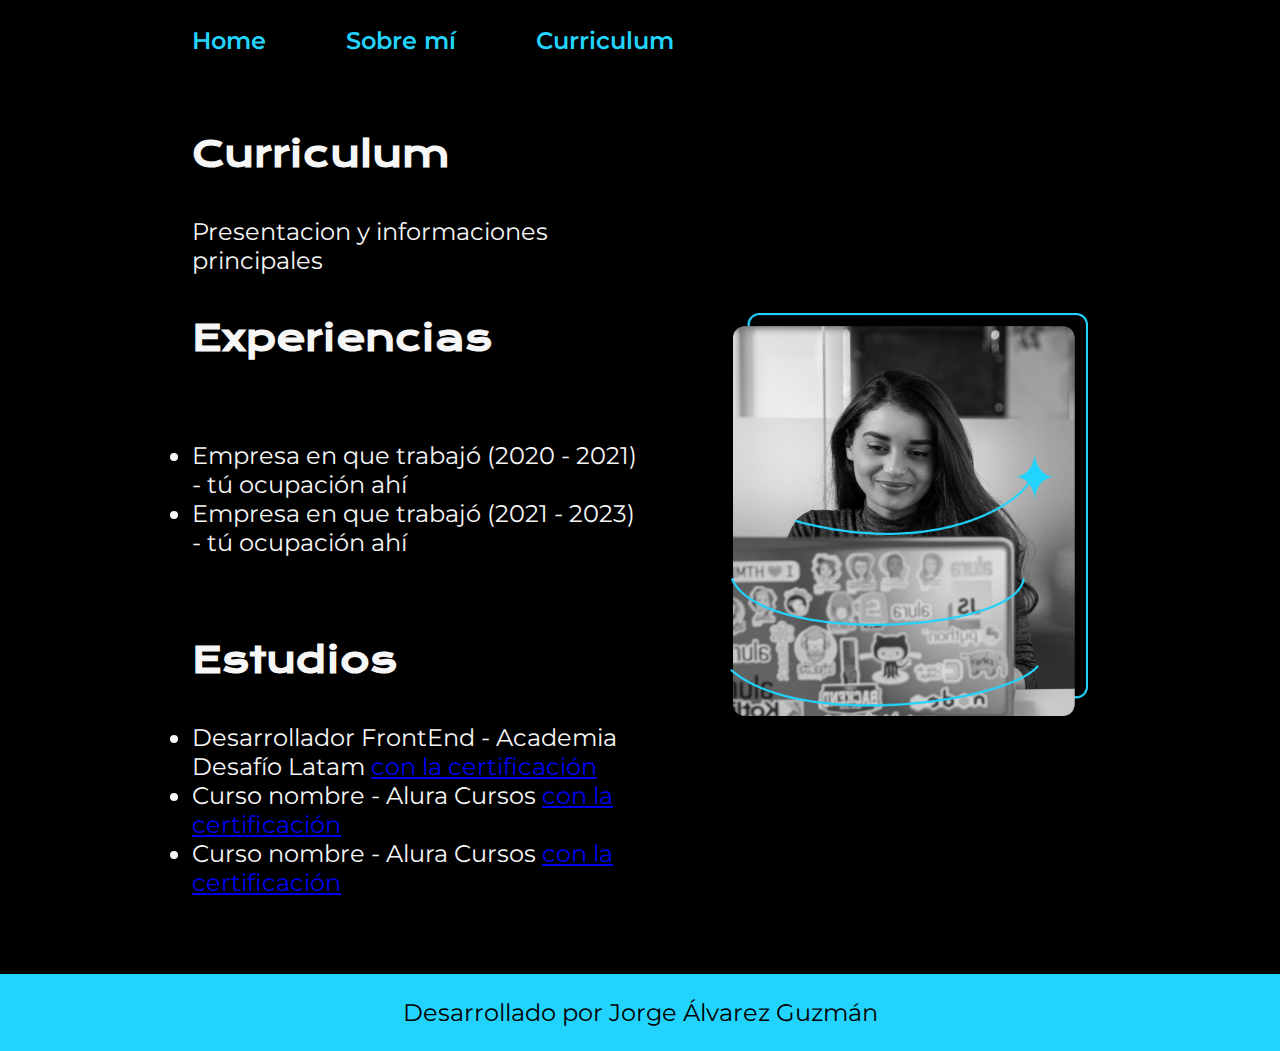
==== curriculum.html @ f0b459f3 "portafolio Ana García casi listo" ====
<!DOCTYPE html>
<html lang="es">
<head>
    <meta charset="UTF-8">
    <meta name="viewport" content="width=device-width, initial-scale=1.0">
    <title>Curriculum</title>
    <link rel="stylesheet" href="./assets/style/style.css">
</head>

<body>

<header class="header">
    <nav class="header__menu">
        <a class="header__menu__link" href="index.html">Home</a>
        <a class="header__menu__link" href="about.html">Sobre mí</a>
        <a class="header__menu__link" href="curriculum.html">Curriculum</a>
    </nav>
</header>


<main class="presentacion">
    <section class="presentacion__contenido">
        <h1 class="presentacion__contenido__titulo">
            Curriculum</h1>
            <p class="presentacion__contenido__texto">
                Presentacion y informaciones principales

            </p>
            <h2 class="presentacion__contenido__titulo">Experiencias</h2>
            <p class="presentacion__contenido__texto">
                <ul class="presentacion__contenido__texto">
                    <li> Empresa en que trabajó (2020 - 2021) - tú ocupación ahí </li>
                    <li> Empresa en que trabajó (2021 - 2023) - tú ocupación ahí </li>
                </ul>
            </p>
            <h2 class="presentacion__contenido__titulo">Estudios</h2>
            <div class="presentacion__contenido__texto">
                <ul class="presentacion__contenido__texto">
                    <li>Desarrollador FrontEnd - Academia Desafío Latam <a href="https://desafiosdev.s3.amazonaws.com/uploads/certification/image/15245/aprobacion-final-proyecto-front-end-g10-6747.png" target="_blank">con la certificación</a> </li>
                    <li>Curso nombre - Alura Cursos <a href="linkdelacertificacion">con la certificación</a></li>
                    <li>Curso nombre - Alura Cursos <a href="linkdelacertificacion">con la certificación</a></li>
                </ul>
            </div>
           
    </section>
        <img  class="presentacion__imagen" src="./assets/img/Imagem.png" alt="Foto de Ana García desarrolando un proyecto">
</main>





<footer class="footer">
    <p>
        Desarrollado por Jorge Álvarez Guzmán
    </p>
</footer>

</body>
---- assets/style/style.css ----
@import url('https://fonts.googleapis.com/css2?family=Krona+One&family=Montserrat:ital,wght@0,100..900;1,100..900&display=swap');

:root {
    --color-primario: #000;
    --color-secundario: #f6f6f6;
    --color-terciario: #22d4fd;
    --color-hover: #272727;


    --fuente-montserrat: 'Montserrat', sans-serif;
    --fuente-krona: 'Krona One', sans-serif;
}


* {
    padding: 0;
    margin: 0;
}

body {
    background-color: var(--color-primario);
    color: var(--color-secundario);
    /*height: 100vh;*/
    box-sizing: border-box;
}

.header {
    padding: 2% 0 0 15%;
}

.header__menu {
    display: flex;
    gap: 80px;
}

.header__menu__link {
    font-family: var(--fuente-montserrat);
    font-size: 1.5rem;
    font-weight: 600;
    color: var(--color-terciario);
    text-decoration: none;
}

.header__menu__link:hover{
    color: #2727ff;
}

.presentacion {
    display: flex;
    align-items: center;
    /*margin: 10% 15%;*/
    padding: 6% 15%;
    justify-content: space-between;
    gap: 82px;
}

.presentacion__contenido {
    /*width: 615px;*/
    width: 50%;
    display: flex;
    flex-direction: column;
    gap: 40px;
}

.presentacion__contenido__titulo {
    font-size: 2.25rem;
    font-family: var(--fuente-krona);
}

.color-cielo {
    color: var(--color-terciario);
}


.presentacion__contenido__texto {
    font-size: 1.5rem;
    font-family: var(--fuente-montserrat);
}

.presentacion__enlaces {
    display: flex;
    justify-content: space-between;
    flex-direction: column;
    align-items: center;
    gap: 32px;
    /*height: 334px;*/
}

.presentacion__enlaces__subtitulo {
    font-family: var(--fuente-krona);
    font-size: 1.5rem;
    font-weight: 400;
}

.presentacion__enlaces__link {
    /*width: 378px;*/
    width: 50%;
    text-align: center;
    padding: 21.5px 0;
    border-radius: 8px;
    font-family: var(--fuente-montserrat);
    font-size: 1.5rem;
    font-weight: 600;
    text-decoration: none;
    color: var(--color-secundario);
    border: 2px solid var(--color-terciario);
    display: flex;
    justify-content: center;
    gap: 10px;
}

.presentacion__enlaces__link:hover {
    background-color: var(--color-hover);
    /*padding: 2%;*/
}

.presentacion__imagen {
    width: 40%;
}

.footer {
    background-color: var(--color-terciario);
    padding: 1.5rem;
    color: var(--color-primario);
    text-align: center;
    font-family: var(--fuente-montserrat);
    font-size: 24px;
    font-weight: 400;
}


/* media queries */

@media (max-width: 1200px ) {
    .header {
        padding: 10%;
    }

    .header__menu {
        justify-content: center;
    }

    .presentacion {
        flex-direction: column-reverse;
        padding: 5%;
    }

    .presentacion__contenido {
        width: auto;
    }
}
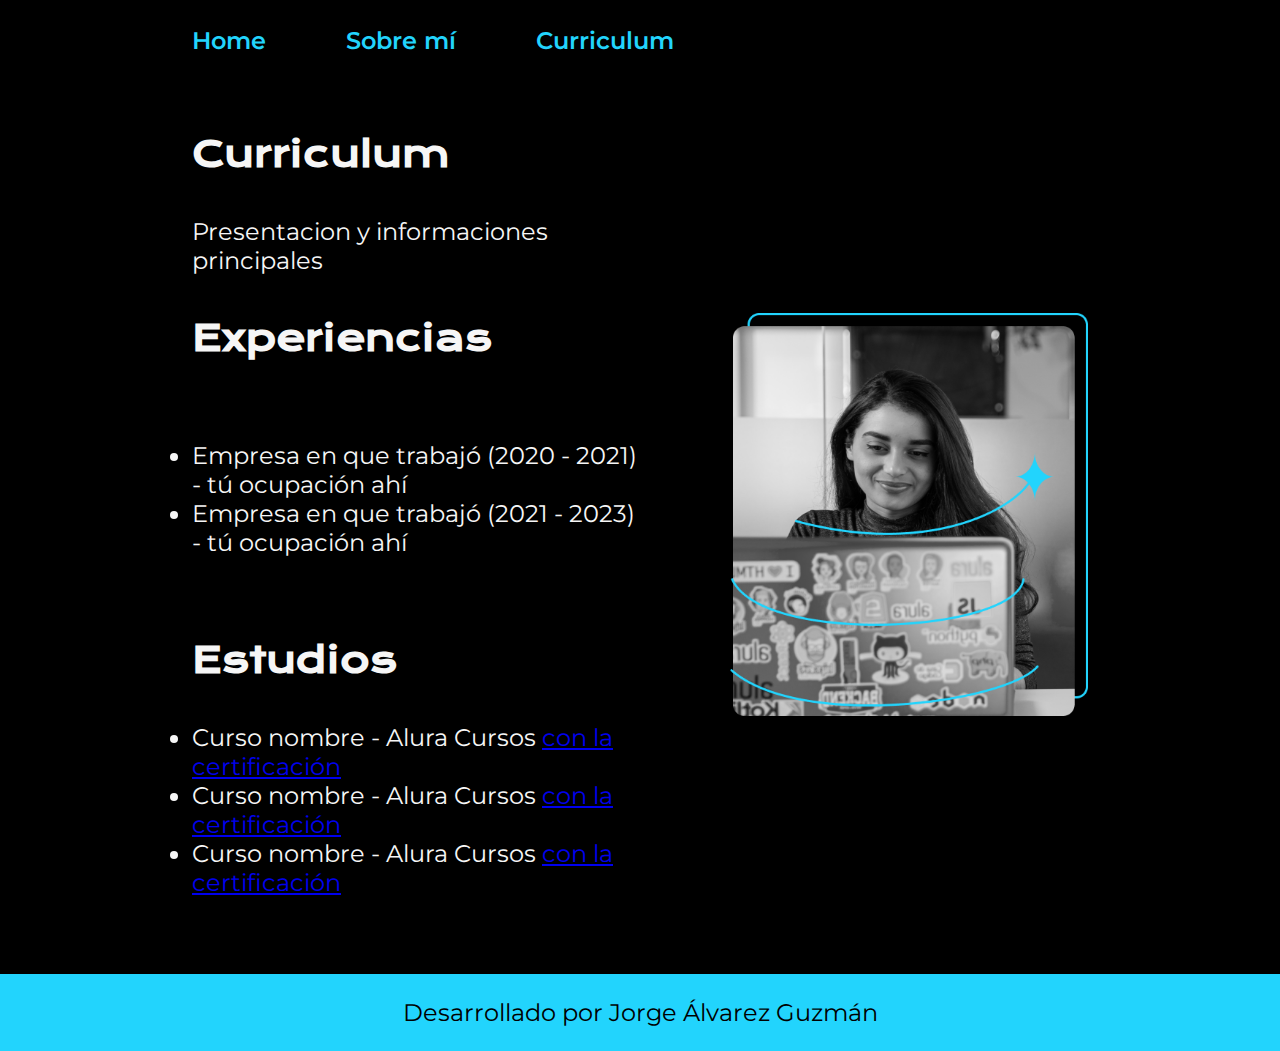
==== commit 0013cfc6: "corrección del curriculum" ====
--- a/curriculum.html
+++ b/curriculum.html
@@ -36,7 +36,8 @@
             <h2 class="presentacion__contenido__titulo">Estudios</h2>
             <div class="presentacion__contenido__texto">
                 <ul class="presentacion__contenido__texto">
-                    <li>Desarrollador FrontEnd - Academia Desafío Latam <a href="https://desafiosdev.s3.amazonaws.com/uploads/certification/image/15245/aprobacion-final-proyecto-front-end-g10-6747.png" target="_blank">con la certificación</a> </li>
+                    <!--<li>Desarrollador FrontEnd - Academia Desafío Latam <a href="https://desafiosdev.s3.amazonaws.com/uploads/certification/image/15245/aprobacion-final-proyecto-front-end-g10-6747.png" target="_blank">con la certificación</a> </li>-->
+                    <li>Curso nombre - Alura Cursos <a href="linkdelacertificacion">con la certificación</a></li>
                     <li>Curso nombre - Alura Cursos <a href="linkdelacertificacion">con la certificación</a></li>
                     <li>Curso nombre - Alura Cursos <a href="linkdelacertificacion">con la certificación</a></li>
                 </ul>
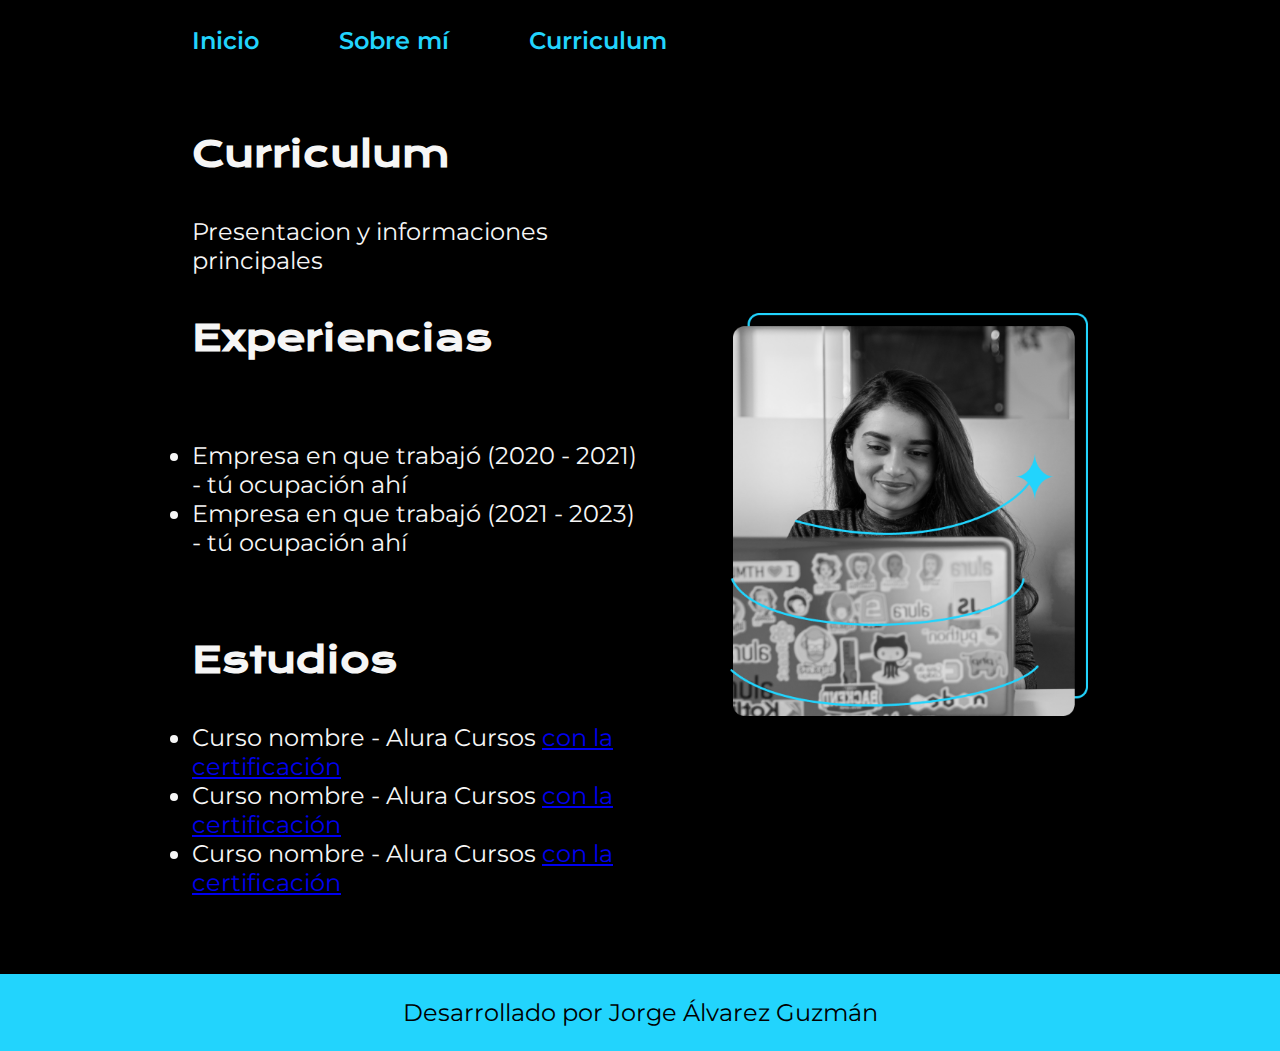
==== commit 58af5ee3: "cambio en navedador a Inicio en curriculo se corrige un punto de la lista" ====
--- a/curriculum.html
+++ b/curriculum.html
@@ -11,7 +11,7 @@
 
 <header class="header">
     <nav class="header__menu">
-        <a class="header__menu__link" href="index.html">Home</a>
+        <a class="header__menu__link" href="index.html">Inicio</a>
         <a class="header__menu__link" href="about.html">Sobre mí</a>
         <a class="header__menu__link" href="curriculum.html">Curriculum</a>
     </nav>
